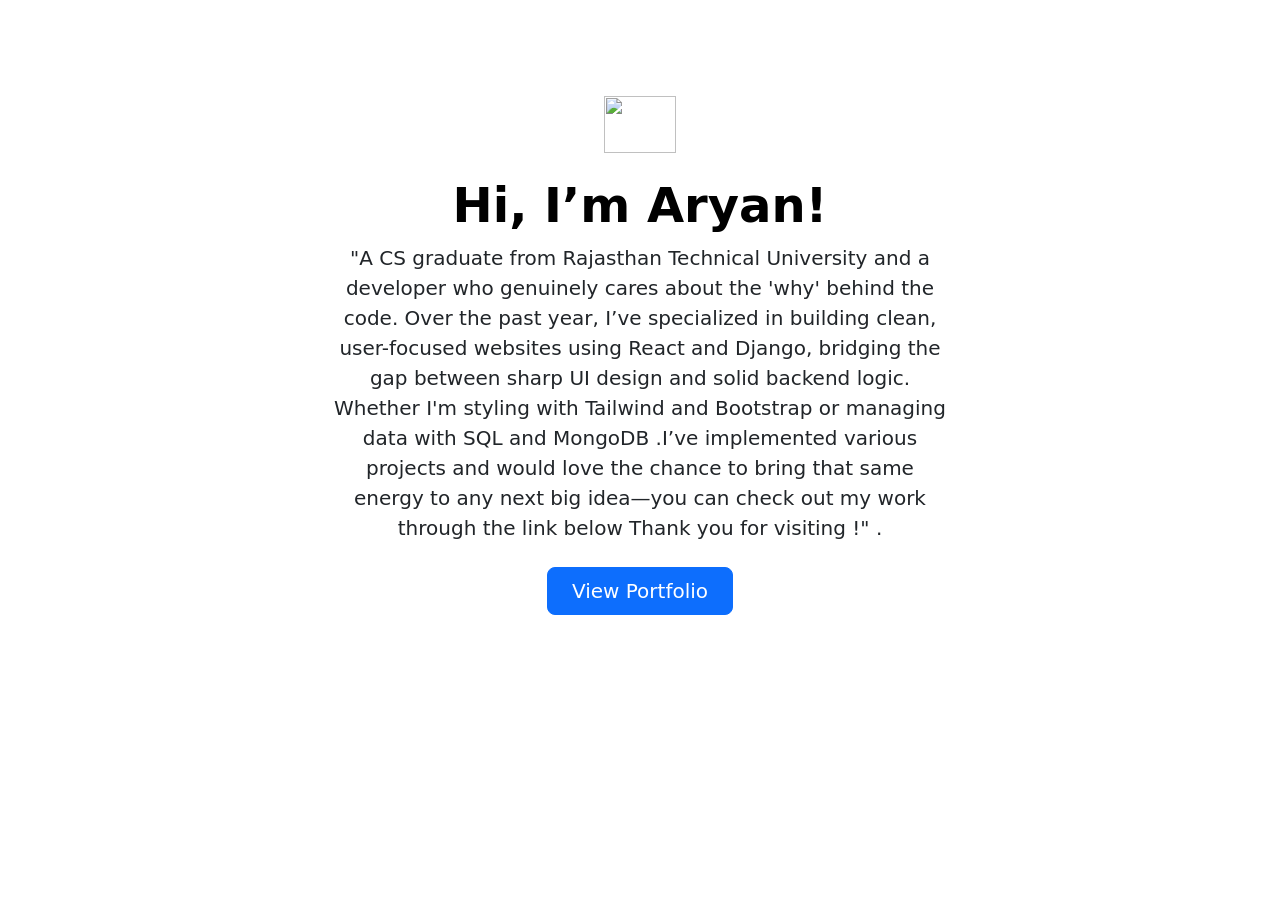
==== hero.html @ 1fb0b346 "majorily done" ====
<!doctype html>
<html>

<head>
    <meta charset="UTF-8" />
    <meta name="viewport" content="width=device-width, initial-scale=1.0" />
    <title>Portfolio</title>
    <link href="https://cdn.jsdelivr.net/npm/bootstrap@5.3.3/dist/css/bootstrap.min.css" rel="stylesheet"
        integrity="sha384-QWTKZyjpPEjISv5WaRU9OFeRpok6YctnYmDr5pNlyT2bRjXh0JMhjY6hW+ALEwIH" crossorigin="anonymous" />
    <script src="https://cdn.tailwindcss.com"></script>
</head>

<body>
    <div class="px-4 py-5 my-5 text-center"> <img class="d-block mx-auto mb-4"
            src="https://encrypted-tbn0.gstatic.com/images?q=tbn:ANd9GcRldR97Ejs-6U9J6G0I9w2aDzQfy3fRopj6Bg&s" alt=""
            width="72" height="57">
        <h1 class="display-5 fw-bold text-body-emphasis">Hi, I’m Aryan!</h1>
        <div class="col-lg-6 mx-auto">
            <p class="lead mb-4">
                "A CS graduate from Rajasthan Technical University and a developer who genuinely
                cares about the
                'why' behind the code. Over the past year, I’ve specialized in building clean, user-focused websites
                using React and
                Django, bridging the gap between sharp UI design and solid backend logic. Whether I'm styling with
                Tailwind and
                Bootstrap or managing data with SQL and MongoDB .I’ve implemented various projects and
                would love the chance to bring that same energy to any next big idea—you can check out my work through
                the link below Thank you for visiting !" .</p>
            <div class="d-grid gap-2 d-sm-flex justify-content-sm-center">
                <a class="btn btn-primary btn-lg px-4 gap-3" href="./index.html">View Portfolio</a>
            </div>
        </div>
    </div>
</body>


</html>
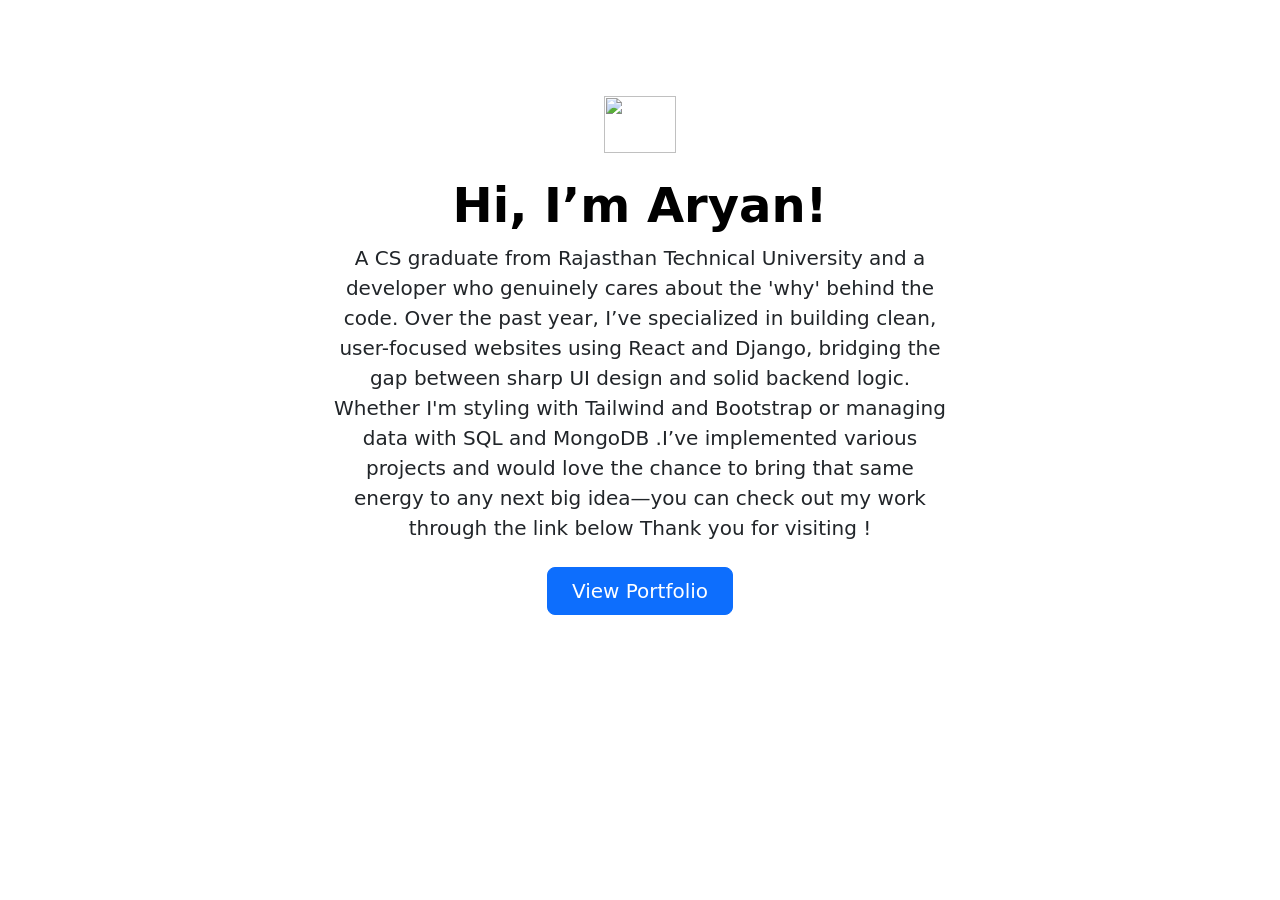
==== commit d577dba1: "design changes" ====
--- a/hero.html
+++ b/hero.html
@@ -17,7 +17,7 @@
         <h1 class="display-5 fw-bold text-body-emphasis">Hi, I’m Aryan!</h1>
         <div class="col-lg-6 mx-auto">
             <p class="lead mb-4">
-                "A CS graduate from Rajasthan Technical University and a developer who genuinely
+                A CS graduate from Rajasthan Technical University and a developer who genuinely
                 cares about the
                 'why' behind the code. Over the past year, I’ve specialized in building clean, user-focused websites
                 using React and
@@ -25,9 +25,10 @@
                 Tailwind and
                 Bootstrap or managing data with SQL and MongoDB .I’ve implemented various projects and
                 would love the chance to bring that same energy to any next big idea—you can check out my work through
-                the link below Thank you for visiting !" .</p>
+                the link below Thank you for visiting !</p>
             <div class="d-grid gap-2 d-sm-flex justify-content-sm-center">
-                <a class="btn btn-primary btn-lg px-4 gap-3" href="./index.html">View Portfolio</a>
+                <a class="btn btn-primary btn-lg px-4 gap-3" href="./index.html?skipHero=1" id="enterPortfolioBtn">View
+                    Portfolio</a>
             </div>
         </div>
     </div>
